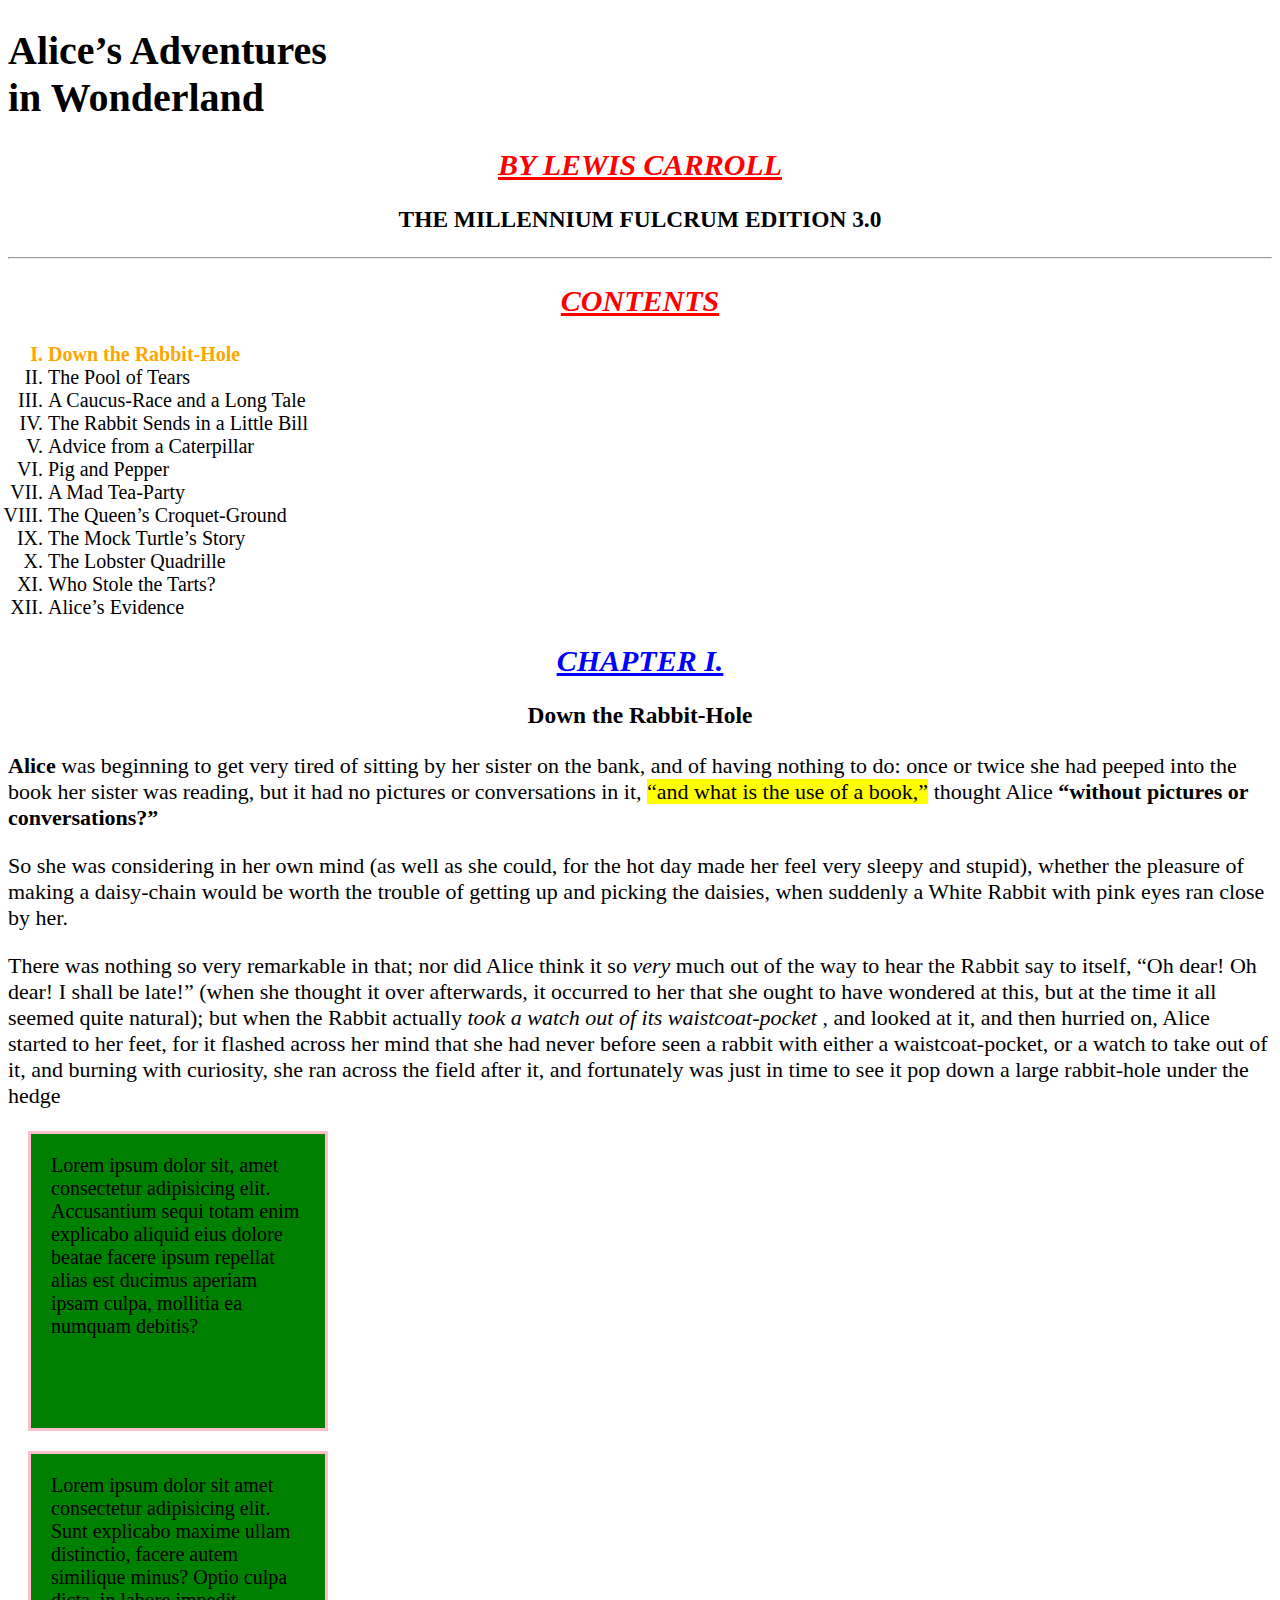
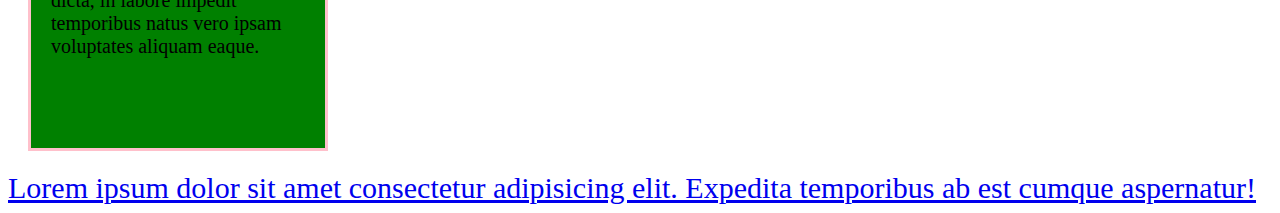
==== src/index.html @ 5ccdbab9 "first commit" ====
<!DOCTYPE html>
<html lang="en"> <!-- some bla bla bka -->
<head>
  <meta charset="UTF-8">
  <meta http-equiv="X-UA-Compatible" content="IE=edge">
  <meta name="viewport" content="width=device-width, initial-scale=1.0">
  <title>Document</title>
  <script src="js/app.js"></script>
  <link rel="stylesheet" href="css/style.css">
  <style>
    p {
      font-size: 22px;
    }
  </style>
</head>
<body>
  
  <h1>Alice’s Adventures <br>in Wonderland</h1>
  <h2>by Lewis Carroll</h2>
  <h3>THE MILLENNIUM FULCRUM EDITION 3.0</h3>
  <hr>
  <h2>Contents</h2>
  <nav>
    <ol type="I">
      <li id="begin">Down the Rabbit-Hole</li>
      <li>The Pool of Tears</li>
      <li>A Caucus-Race and a Long Tale</li>
      <li>The Rabbit Sends in a Little Bill</li>
      <li>Advice from a Caterpillar</li>
      <li>Pig and Pepper</li>
      <li>A Mad Tea-Party</li>
      <li>The Queen’s Croquet-Ground</li>
      <li>The Mock Turtle’s Story</li>
      <li>The Lobster Quadrille</li>
      <li>Who Stole the Tarts?</li>
      <li>Alice’s Evidence</li>
    </ol>
  </nav>

  <div></div>
  <header></header>   <!--  шапка -->
  <nav></nav>          <!-- навигоционное меню -->
  <article></article>     <!-- оформление статьи в блоге -->
  <section></section>        <!-- секция на сайте -->
  <aside></aside>       <!-- боковая колонка -->
  <main></main>       <!-- основное содержание документа -->
  <address></address> <!-- адрес сайта -->
  <footer></footer>   <!-- подвал сайта --> 
   
  <h2 class="chapter"> CHAPTER I.</h2>
  <h3>Down the Rabbit-Hole</h3>
  <p><b>Alice</b> was beginning to get very tired of sitting by her sister on the bank, and of having nothing to do: once or twice she had peeped into the book her sister was reading, but it had no pictures or conversations in it, <mark>“and what is the use of a book,”</mark> thought Alice <strong>“without pictures or conversations?”</strong></p>

  <p>So she was considering in her own mind (as well as she could, for the hot day made her feel very sleepy and stupid), whether the pleasure of making a daisy-chain would be worth the trouble of getting up and picking the daisies, when suddenly a White Rabbit with pink eyes ran close by her.</p>

  <p>There was nothing so very remarkable in that; nor did Alice think it so <em>very</em> much out of the way to hear the Rabbit say to itself, “Oh dear! Oh dear! I shall be late!” (when she thought it over afterwards, it occurred to her that she ought to have wondered at this, but at the time it all seemed quite natural); but when the Rabbit actually <i>took a watch out of its waistcoat-pocket</i> , and looked at it, and then hurried on, Alice started to her feet, for it flashed across her mind that she had never before seen a rabbit with either a waistcoat-pocket, or a watch to take out of it, and burning with curiosity, she ran across the field after it, and fortunately was just in time to see it pop down a large rabbit-hole under the hedge</p>
  
  <div class="box">Lorem ipsum dolor sit, amet consectetur adipisicing elit. Accusantium sequi totam enim explicabo aliquid eius dolore beatae facere ipsum repellat alias est ducimus aperiam ipsam culpa, mollitia ea numquam debitis?</div>
  <div class="box">Lorem ipsum dolor sit amet consectetur adipisicing elit. Sunt explicabo maxime ullam distinctio, facere autem similique minus? Optio culpa dicta, in labore impedit temporibus natus vero ipsam voluptates aliquam eaque.</div>

  <a class="big-font" href="#">Lorem ipsum dolor sit amet consectetur adipisicing elit. Expedita temporibus ab est cumque aspernatur!</a>
 
</body>
</html>
---- src/css/style.css ----
/* селектор {
    свойство: значение;
    свойство: значение;
    свойство: значение;
    свойство: значение;
} */
html {
    font-size: 20px;
}

* {
    box-sizing: border-box;
}

h2 {
    color: red;       /*  цвет */
    text-align: center ;  /* выровнять текст */
    font-weight: 900;     /* жирность текста */
    font-style: italic;  /* стиль текста наклонный */
    text-decoration: underline; /* подчеркнуть текст */
  /*   text-decoration: line-through; */    /* зачеркнуть текст */
    font-size: 30px;      /*  размер шрифта в пикселях */
    text-transform: uppercase;   /* трансформирует текст в верхний регистр */
} 

h3 {
    text-align:center ;
}

nav {
    /* position: relative;
    left: 200px;
    top:130px ;
    bottom:120px ; */
}

.chapter {
    color: blue;
}

#begin {
    color: orange;
    font-weight:900;
}

.box {
    height: 300px; /*  высота */
    width: 300px;   /* ширина */
    background-color: green;
    padding: 20px;
    border: 3px solid pink;
    margin: 20px;
    
}   
.big-font {
    font-size: 1.5rem;
}
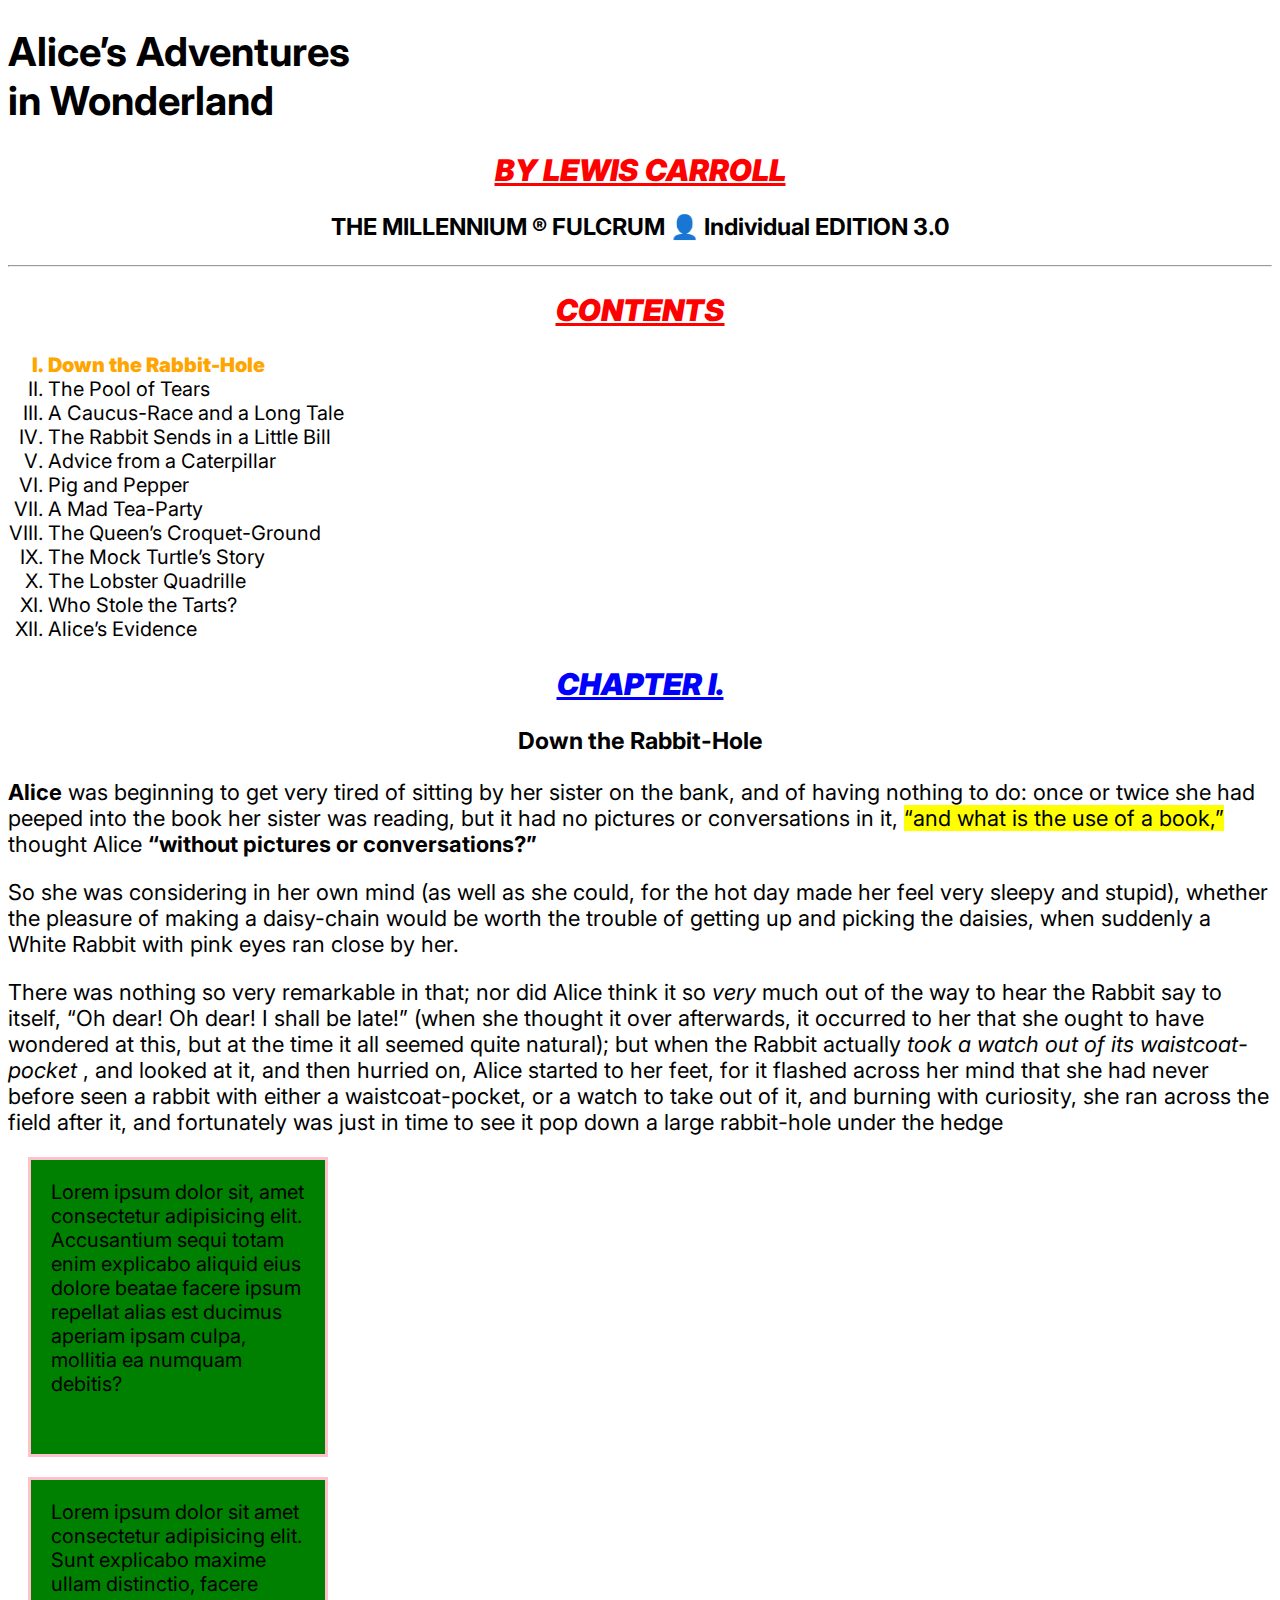
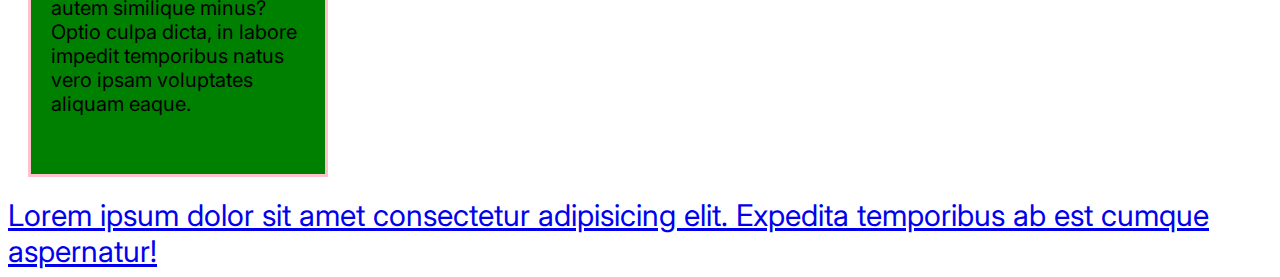
==== commit e939d3a2: "training continium" ====
--- a/src/index.html
+++ b/src/index.html
@@ -1,64 +1,107 @@
 <!DOCTYPE html>
-<html lang="en"> <!-- some bla bla bka -->
-<head>
-  <meta charset="UTF-8">
-  <meta http-equiv="X-UA-Compatible" content="IE=edge">
-  <meta name="viewport" content="width=device-width, initial-scale=1.0">
-  <title>Document</title>
-  <script src="js/app.js"></script>
-  <link rel="stylesheet" href="css/style.css">
-  <style>
-    p {
-      font-size: 22px;
-    }
-  </style>
-</head>
-<body>
-  
-  <h1>Alice’s Adventures <br>in Wonderland</h1>
-  <h2>by Lewis Carroll</h2>
-  <h3>THE MILLENNIUM FULCRUM EDITION 3.0</h3>
-  <hr>
-  <h2>Contents</h2>
-  <nav>
-    <ol type="I">
-      <li id="begin">Down the Rabbit-Hole</li>
-      <li>The Pool of Tears</li>
-      <li>A Caucus-Race and a Long Tale</li>
-      <li>The Rabbit Sends in a Little Bill</li>
-      <li>Advice from a Caterpillar</li>
-      <li>Pig and Pepper</li>
-      <li>A Mad Tea-Party</li>
-      <li>The Queen’s Croquet-Ground</li>
-      <li>The Mock Turtle’s Story</li>
-      <li>The Lobster Quadrille</li>
-      <li>Who Stole the Tarts?</li>
-      <li>Alice’s Evidence</li>
-    </ol>
-  </nav>
+<html lang="en">
+	<!-- some bla bla bka -->
+	<head>
+		<meta charset="UTF-8" />
+		<meta http-equiv="X-UA-Compatible" content="IE=edge" />
+		<meta name="viewport" content="width=device-width, initial-scale=1.0" />
+		<title>Document</title>
+		<script src="js/app.js"></script>
+		<script src="js/compareUsers.js"></script>
+		<link rel="stylesheet" href="css/style.css" />
+		<style>
+			p {
+				font-size: 22px;
+			}
+		</style>
+	</head>
+	<body>
+		<h1>Alice’s Adventures <br />in Wonderland</h1>
+		<h2>by Lewis Carroll</h2>
+		<h3>THE MILLENNIUM &#174; FULCRUM 👤 Individual EDITION 3.0</h3>
+		<hr />
+		<h2>Contents</h2>
+		<nav>
+			<ol type="I">
+				<li id="begin">Down the Rabbit-Hole</li>
+				<li>The Pool of Tears</li>
+				<li>A Caucus-Race and a Long Tale</li>
+				<li>The Rabbit Sends in a Little Bill</li>
+				<li>Advice from a Caterpillar</li>
+				<li>Pig and Pepper</li>
+				<li>A Mad Tea-Party</li>
+				<li>The Queen’s Croquet-Ground</li>
+				<li>The Mock Turtle’s Story</li>
+				<li>The Lobster Quadrille</li>
+				<li>Who Stole the Tarts?</li>
+				<li>Alice’s Evidence</li>
+			</ol>
+		</nav>
 
-  <div></div>
-  <header></header>   <!--  шапка -->
-  <nav></nav>          <!-- навигоционное меню -->
-  <article></article>     <!-- оформление статьи в блоге -->
-  <section></section>        <!-- секция на сайте -->
-  <aside></aside>       <!-- боковая колонка -->
-  <main></main>       <!-- основное содержание документа -->
-  <address></address> <!-- адрес сайта -->
-  <footer></footer>   <!-- подвал сайта --> 
-   
-  <h2 class="chapter"> CHAPTER I.</h2>
-  <h3>Down the Rabbit-Hole</h3>
-  <p><b>Alice</b> was beginning to get very tired of sitting by her sister on the bank, and of having nothing to do: once or twice she had peeped into the book her sister was reading, but it had no pictures or conversations in it, <mark>“and what is the use of a book,”</mark> thought Alice <strong>“without pictures or conversations?”</strong></p>
+		<div></div>
+		<header></header>
+		<!--  шапка -->
+		<nav></nav>
+		<!-- навигоционное меню -->
+		<article></article>
+		<!-- оформление статьи в блоге -->
+		<section></section>
+		<!-- секция на сайте -->
+		<aside></aside>
+		<!-- боковая колонка -->
+		<main></main>
+		<!-- основное содержание документа -->
+		<address></address>
+		<!-- адрес сайта -->
+		<footer></footer>
+		<!-- подвал сайта -->
 
-  <p>So she was considering in her own mind (as well as she could, for the hot day made her feel very sleepy and stupid), whether the pleasure of making a daisy-chain would be worth the trouble of getting up and picking the daisies, when suddenly a White Rabbit with pink eyes ran close by her.</p>
+		<h2 class="chapter">CHAPTER I.</h2>
+		<h3>Down the Rabbit-Hole</h3>
+		<p>
+			<b>Alice</b> was beginning to get very tired of sitting by her sister on
+			the bank, and of having nothing to do: once or twice she had peeped into
+			the book her sister was reading, but it had no pictures or conversations
+			in it, <mark>“and what is the use of a book,”</mark> thought Alice
+			<strong>“without pictures or conversations?”</strong>
+		</p>
 
-  <p>There was nothing so very remarkable in that; nor did Alice think it so <em>very</em> much out of the way to hear the Rabbit say to itself, “Oh dear! Oh dear! I shall be late!” (when she thought it over afterwards, it occurred to her that she ought to have wondered at this, but at the time it all seemed quite natural); but when the Rabbit actually <i>took a watch out of its waistcoat-pocket</i> , and looked at it, and then hurried on, Alice started to her feet, for it flashed across her mind that she had never before seen a rabbit with either a waistcoat-pocket, or a watch to take out of it, and burning with curiosity, she ran across the field after it, and fortunately was just in time to see it pop down a large rabbit-hole under the hedge</p>
-  
-  <div class="box">Lorem ipsum dolor sit, amet consectetur adipisicing elit. Accusantium sequi totam enim explicabo aliquid eius dolore beatae facere ipsum repellat alias est ducimus aperiam ipsam culpa, mollitia ea numquam debitis?</div>
-  <div class="box">Lorem ipsum dolor sit amet consectetur adipisicing elit. Sunt explicabo maxime ullam distinctio, facere autem similique minus? Optio culpa dicta, in labore impedit temporibus natus vero ipsam voluptates aliquam eaque.</div>
+		<p>
+			So she was considering in her own mind (as well as she could, for the hot
+			day made her feel very sleepy and stupid), whether the pleasure of making
+			a daisy-chain would be worth the trouble of getting up and picking the
+			daisies, when suddenly a White Rabbit with pink eyes ran close by her.
+		</p>
 
-  <a class="big-font" href="#">Lorem ipsum dolor sit amet consectetur adipisicing elit. Expedita temporibus ab est cumque aspernatur!</a>
- 
-</body>
-</html>+		<p>
+			There was nothing so very remarkable in that; nor did Alice think it so
+			<em>very</em> much out of the way to hear the Rabbit say to itself, “Oh
+			dear! Oh dear! I shall be late!” (when she thought it over afterwards, it
+			occurred to her that she ought to have wondered at this, but at the time
+			it all seemed quite natural); but when the Rabbit actually
+			<i>took a watch out of its waistcoat-pocket</i> , and looked at it, and
+			then hurried on, Alice started to her feet, for it flashed across her mind
+			that she had never before seen a rabbit with either a waistcoat-pocket, or
+			a watch to take out of it, and burning with curiosity, she ran across the
+			field after it, and fortunately was just in time to see it pop down a
+			large rabbit-hole under the hedge
+		</p>
+
+		<div class="box">
+			Lorem ipsum dolor sit, amet consectetur adipisicing elit. Accusantium
+			sequi totam enim explicabo aliquid eius dolore beatae facere ipsum
+			repellat alias est ducimus aperiam ipsam culpa, mollitia ea numquam
+			debitis?
+		</div>
+		<div class="box">
+			Lorem ipsum dolor sit amet consectetur adipisicing elit. Sunt explicabo
+			maxime ullam distinctio, facere autem similique minus? Optio culpa dicta,
+			in labore impedit temporibus natus vero ipsam voluptates aliquam eaque.
+		</div>
+
+		<a class="big-font" href="#"
+			>Lorem ipsum dolor sit amet consectetur adipisicing elit. Expedita
+			temporibus ab est cumque aspernatur!</a
+		>
+	</body>
+</html>
--- a/src/css/style.css
+++ b/src/css/style.css
@@ -4,55 +4,57 @@
     свойство: значение;
     свойство: значение;
 } */
+
+@import url('https://fonts.googleapis.com/css2?family=Inter&family=Kumbh+Sans:wght@500;700&display=swap');
+
 html {
-    font-size: 20px;
+	font-size: 20px;
+	font-family: Inter, sans-serif;
 }
 
 * {
-    box-sizing: border-box;
+	box-sizing: border-box;
 }
 
 h2 {
-    color: red;       /*  цвет */
-    text-align: center ;  /* выровнять текст */
-    font-weight: 900;     /* жирность текста */
-    font-style: italic;  /* стиль текста наклонный */
-    text-decoration: underline; /* подчеркнуть текст */
-  /*   text-decoration: line-through; */    /* зачеркнуть текст */
-    font-size: 30px;      /*  размер шрифта в пикселях */
-    text-transform: uppercase;   /* трансформирует текст в верхний регистр */
-} 
+	color: red; /*  цвет */
+	text-align: center; /* выровнять текст */
+	font-weight: 900; /* жирность текста */
+	font-style: italic; /* стиль текста наклонный */
+	text-decoration: underline; /* подчеркнуть текст */
+	/*   text-decoration: line-through; */ /* зачеркнуть текст */
+	font-size: 30px; /*  размер шрифта в пикселях */
+	text-transform: uppercase; /* трансформирует текст в верхний регистр */
+}
 
 h3 {
-    text-align:center ;
+	text-align: center;
 }
 
 nav {
-    /* position: relative;
+	/* position: relative;
     left: 200px;
     top:130px ;
     bottom:120px ; */
 }
 
 .chapter {
-    color: blue;
+	color: blue;
 }
 
 #begin {
-    color: orange;
-    font-weight:900;
+	color: orange;
+	font-weight: 900;
 }
 
 .box {
-    height: 300px; /*  высота */
-    width: 300px;   /* ширина */
-    background-color: green;
-    padding: 20px;
-    border: 3px solid pink;
-    margin: 20px;
-    
-}   
+	height: 300px; /*  высота */
+	width: 300px; /* ширина */
+	background-color: green;
+	padding: 20px;
+	border: 3px solid pink;
+	margin: 20px;
+}
 .big-font {
-    font-size: 1.5rem;
+	font-size: 1.5rem;
 }
-   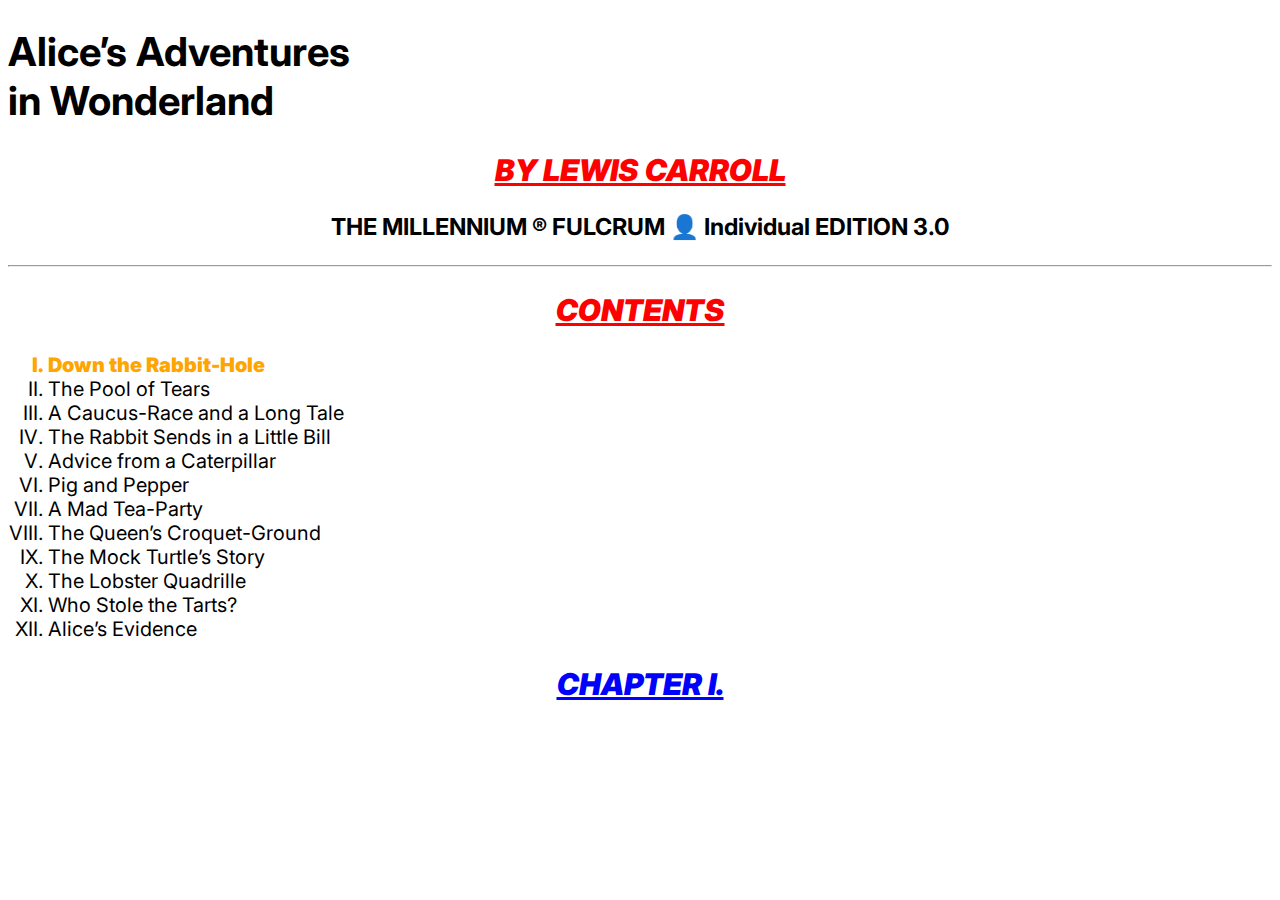
==== commit 70f9cd82: "13.04.23" ====
--- a/src/index.html
+++ b/src/index.html
@@ -6,8 +6,10 @@
 		<meta http-equiv="X-UA-Compatible" content="IE=edge" />
 		<meta name="viewport" content="width=device-width, initial-scale=1.0" />
 		<title>Document</title>
+
 		<script src="js/app.js"></script>
 		<script src="js/compareUsers.js"></script>
+		<script src="js/challenge.js"></script>
 		<link rel="stylesheet" href="css/style.css" />
 		<style>
 			p {
@@ -37,7 +39,7 @@
 				<li>Alice’s Evidence</li>
 			</ol>
 		</nav>
-
+		<script src="/src/js/test.js"></script>
 		<div></div>
 		<header></header>
 		<!--  шапка -->
@@ -54,54 +56,9 @@
 		<address></address>
 		<!-- адрес сайта -->
 		<footer></footer>
-		<!-- подвал сайта -->
+		<!-- подвал сайта
+		<script> alert('Я JavaScript')</script> -->
+		<h2 class="chapter">CHAPTER I.</h2>
 
-		<h2 class="chapter">CHAPTER I.</h2>
-		<h3>Down the Rabbit-Hole</h3>
-		<p>
-			<b>Alice</b> was beginning to get very tired of sitting by her sister on
-			the bank, and of having nothing to do: once or twice she had peeped into
-			the book her sister was reading, but it had no pictures or conversations
-			in it, <mark>“and what is the use of a book,”</mark> thought Alice
-			<strong>“without pictures or conversations?”</strong>
-		</p>
-
-		<p>
-			So she was considering in her own mind (as well as she could, for the hot
-			day made her feel very sleepy and stupid), whether the pleasure of making
-			a daisy-chain would be worth the trouble of getting up and picking the
-			daisies, when suddenly a White Rabbit with pink eyes ran close by her.
-		</p>
-
-		<p>
-			There was nothing so very remarkable in that; nor did Alice think it so
-			<em>very</em> much out of the way to hear the Rabbit say to itself, “Oh
-			dear! Oh dear! I shall be late!” (when she thought it over afterwards, it
-			occurred to her that she ought to have wondered at this, but at the time
-			it all seemed quite natural); but when the Rabbit actually
-			<i>took a watch out of its waistcoat-pocket</i> , and looked at it, and
-			then hurried on, Alice started to her feet, for it flashed across her mind
-			that she had never before seen a rabbit with either a waistcoat-pocket, or
-			a watch to take out of it, and burning with curiosity, she ran across the
-			field after it, and fortunately was just in time to see it pop down a
-			large rabbit-hole under the hedge
-		</p>
-
-		<div class="box">
-			Lorem ipsum dolor sit, amet consectetur adipisicing elit. Accusantium
-			sequi totam enim explicabo aliquid eius dolore beatae facere ipsum
-			repellat alias est ducimus aperiam ipsam culpa, mollitia ea numquam
-			debitis?
-		</div>
-		<div class="box">
-			Lorem ipsum dolor sit amet consectetur adipisicing elit. Sunt explicabo
-			maxime ullam distinctio, facere autem similique minus? Optio culpa dicta,
-			in labore impedit temporibus natus vero ipsam voluptates aliquam eaque.
-		</div>
-
-		<a class="big-font" href="#"
-			>Lorem ipsum dolor sit amet consectetur adipisicing elit. Expedita
-			temporibus ab est cumque aspernatur!</a
-		>
 	</body>
 </html>
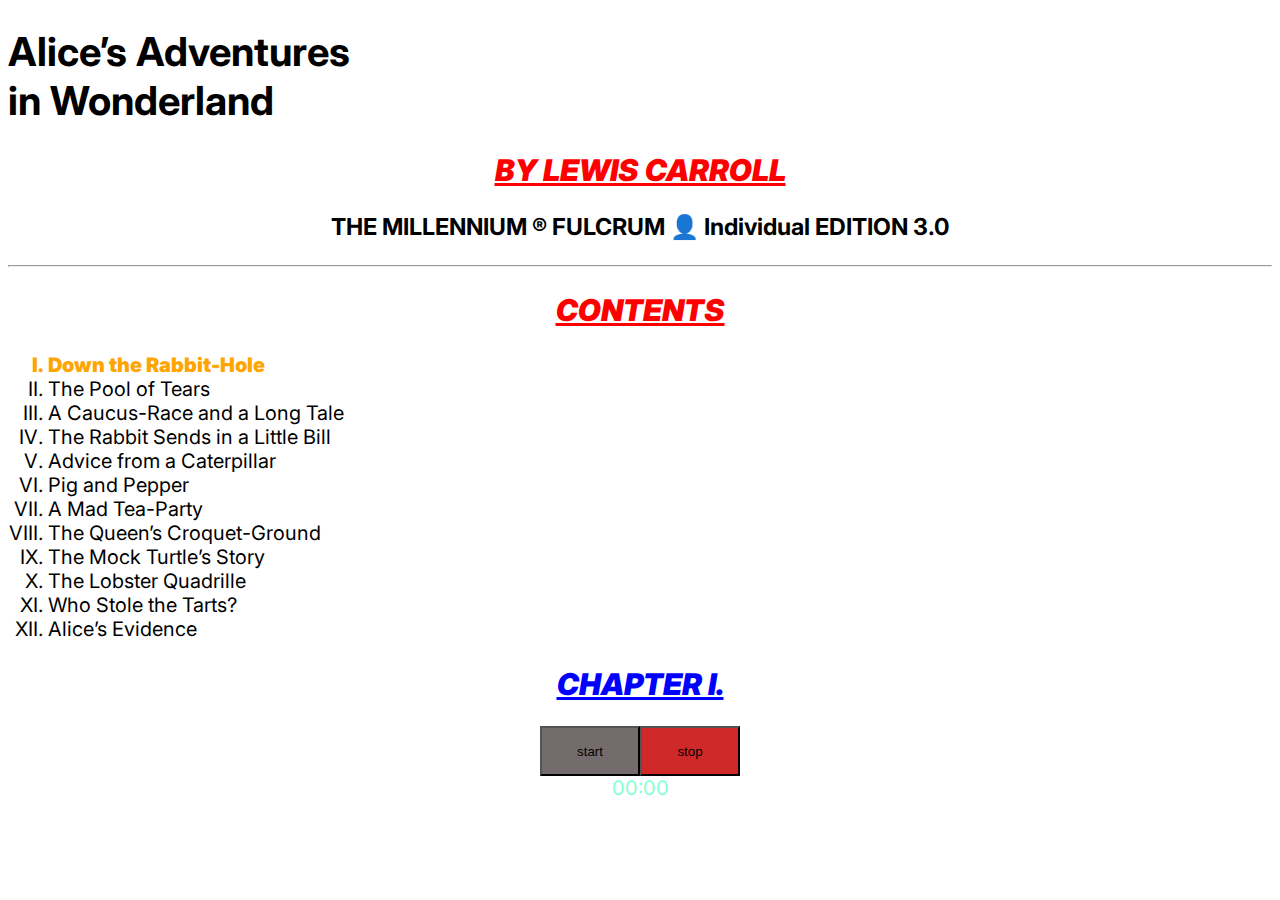
==== commit b4afa8c0: "14.04" ====
--- a/src/index.html
+++ b/src/index.html
@@ -39,7 +39,6 @@
 				<li>Alice’s Evidence</li>
 			</ol>
 		</nav>
-		<script src="/src/js/test.js"></script>
 		<div></div>
 		<header></header>
 		<!--  шапка -->
@@ -60,5 +59,30 @@
 		<script> alert('Я JavaScript')</script> -->
 		<h2 class="chapter">CHAPTER I.</h2>
 
+		<div class="container">
+			<div class="bear">
+				<div class="bear__ears">
+					<div class="bear__ears__left ear"></div>
+					<div class="bear__ears__right ear"></div>
+				</div>
+				<div class="bear__body">
+					<div class="bear__eyes">
+						<div class="bear__eyes--left eye"></div>
+						<div class="bear__eyes--right eye"></div>
+					</div>
+					<div class="bear__nose">
+						<div class="bear__nose--inner"></div>
+					</div>
+				</div>
+			</div>
+			<div class="shadow"></div>
+		</div>
+		<div class="wrapper-btn">
+			<button id="btn-start" onclick="startTime()">start</button>
+			<button id="btn-stop" onclick="stopTime()">stop</button>
+		</div>
+		<div class="wrapper-timer">00:00</div>
+
+		<script src="/src/js/test.js"></script>
 	</body>
 </html>
--- a/src/css/style.css
+++ b/src/css/style.css
@@ -47,6 +47,23 @@
 	font-weight: 900;
 }
 
+.wrapper-btn {
+	display: flex;
+	justify-content: center;
+}
+#btn-start {
+	cursor: pointer;
+	width: 100px;
+	height: 50px;
+	background-color: #746c6c;
+}
+#btn-stop {
+	width: 100px;
+	height: 50px;
+	background-color: #ce2828;
+	cursor: pointer;
+}
+
 .box {
 	height: 300px; /*  высота */
 	width: 300px; /* ширина */
@@ -58,3 +75,10 @@
 .big-font {
 	font-size: 1.5rem;
 }
+.wrapper-timer {
+	font-size: 20px;
+	color:aquamarine;
+	text-align: center;
+	margin-bottom: 100px;
+}
+
